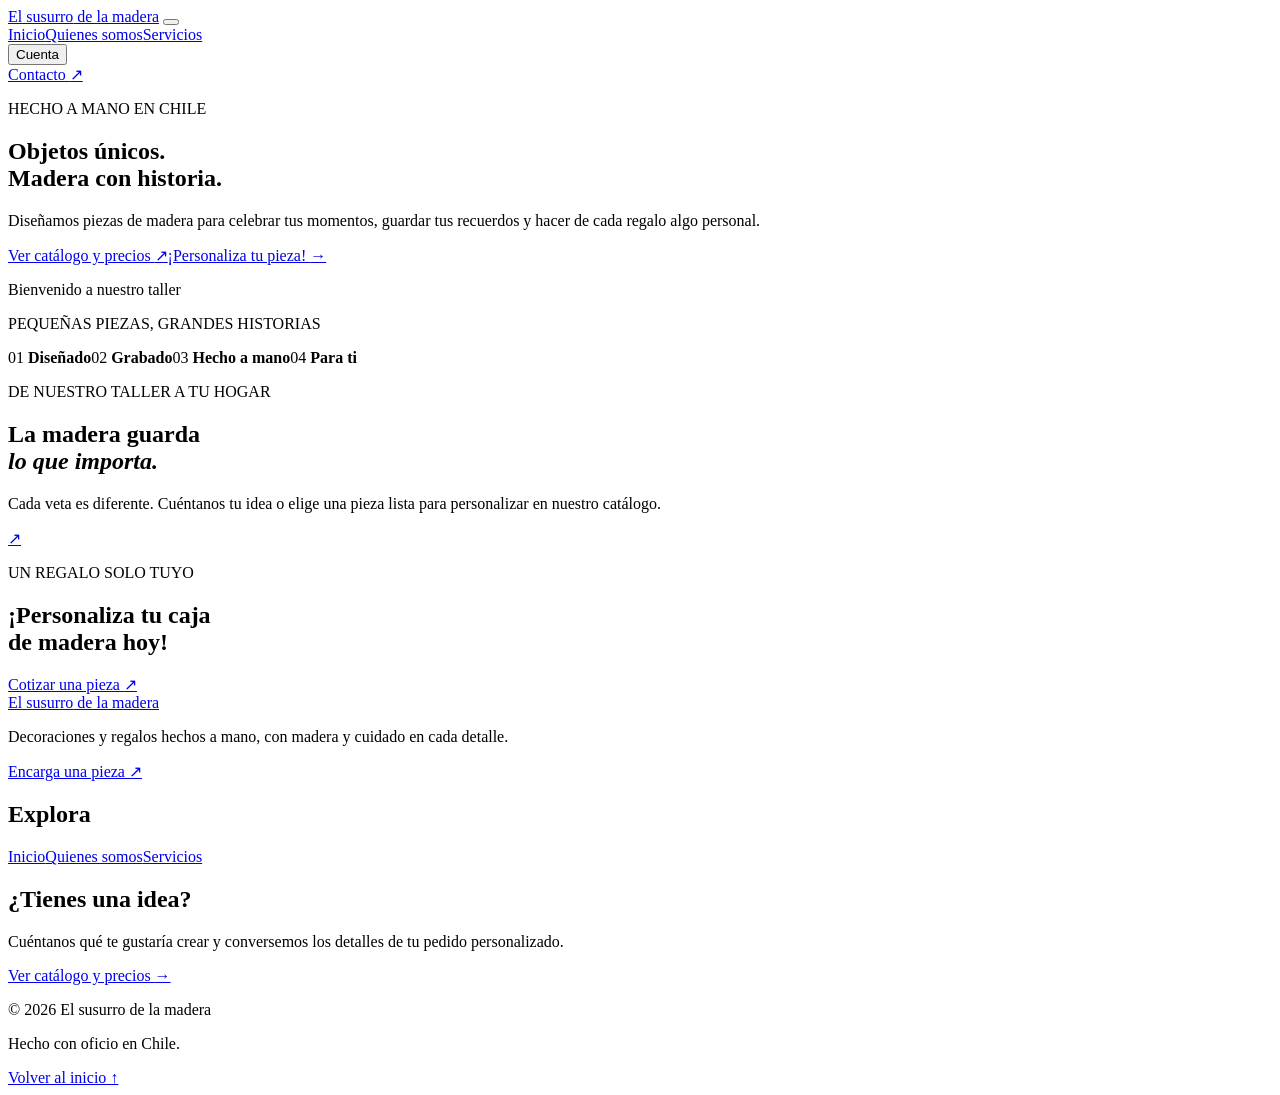
==== index.html @ fd540b77 "Add files via upload" ====
<!DOCTYPE html>
<html lang="es">
<head>
    <meta charset="UTF-8">
    <meta name="viewport" content="width=device-width, initial-scale=1.0">
    <meta name="author" content="Equipo El susurro de la madera">
    <meta name="description" content="Descubre decoraciones y regalos de madera hechos a mano, personalizados en nuestro taller en Chile.">
    <meta name="keywords" content="decoraciones de madera, cajas de madera personalizadas, llaveros grabados, artesanía en madera chile">
    <title>El susurro de la madera | Madera con historia</title>
    <link rel="icon" type="image/png" sizes="256x256" href="./Image/Logo-redondeado.png?v=2">
    <link rel="stylesheet" href="CSS/style.css">
    <script src="JS/scripts.js" defer></script>
</head>
<body data-page="home">
    <header class="site-header">
        <a class="brand" href="index.html" aria-label="El susurro de la madera, inicio"><img class="brand-mark" src="Image/Logo.png" alt="" aria-hidden="true"><span>El susurro<span class="brand-light"> de la madera</span></span></a>
        <button class="menu-toggle" type="button" aria-label="Abrir menú" aria-expanded="false" aria-controls="site-nav"><span></span><span></span></button>
        <nav class="site-nav" id="site-nav" aria-label="Navegación principal">
            <a class="nav-link active" href="index.html" aria-current="page">Inicio</a><a class="nav-link" href="nosotros.html">Quienes somos</a><a class="nav-link" href="servicios.html">Servicios</a><div class="nav-login-wrap"><button class="nav-link nav-login-toggle" id="account-menu-toggle" type="button" aria-expanded="false" aria-controls="account-menu">Cuenta</button><div class="account-menu" id="account-menu" hidden><p class="account-menu-status" id="account-menu-status" role="status">No has iniciado sesión.</p><div class="account-menu-cart" id="account-menu-cart" hidden><p class="account-menu-user" id="account-menu-user"></p><h2>Carrito</h2><ul id="account-menu-items"></ul><p class="account-menu-empty" id="account-menu-empty">No tienes productos en el carrito.</p><p class="account-menu-total"><span>Total</span><strong id="account-menu-total"></strong></p></div><a class="account-menu-action" id="account-menu-login" href="login.html">Iniciar sesión</a><button class="account-menu-action" id="account-menu-logout" type="button" hidden>Cerrar sesión</button></div></div><a class="nav-contact" href="contacto.html">Contacto <span aria-hidden="true">↗</span></a>
        </nav>
    </header>
    <main>
        <section class="home-hero page-wrap">
            <div class="hero-copy">
                <p class="eyebrow"><span class="eyebrow-dot"></span> HECHO A MANO EN CHILE</p>
                <h1>Objetos únicos.<br><span>Madera con historia.</span></h1>
                <p class="hero-intro">Diseñamos piezas de madera para celebrar tus momentos, guardar tus recuerdos y hacer de cada regalo algo personal.</p>
                <div class="hero-actions"><a class="button button-dark" href="servicios.html">Ver catálogo y precios <span aria-hidden="true">↗</span></a><a class="text-link" href="contacto.html">¡Personaliza tu pieza! <span aria-hidden="true">→</span></a></div>
                <p class="status-line" id="home-status" aria-live="polite">Bienvenido a nuestro taller</p>
            </div>
        </section>
        <div class="order-alert" id="order-alert" role="status" aria-live="polite" hidden></div>
        <section class="proof-strip"><div class="page-wrap proof-inner"><p>PEQUEÑAS PIEZAS, GRANDES HISTORIAS</p><span>01 <b>Diseñado</b></span><span>02 <b>Grabado</b></span><span>03 <b>Hecho a mano</b></span><span>04 <b>Para ti</b></span></div></section>
        <section class="home-next page-wrap"><div><p class="eyebrow">DE NUESTRO TALLER A TU HOGAR</p><h2>La madera guarda<br><em>lo que importa.</em></h2></div><p>Cada veta es diferente. Cuéntanos tu idea o elige una pieza lista para personalizar en nuestro catálogo.</p><a class="circle-link" href="servicios.html" aria-label="Explorar el catálogo">↗</a></section>
        <section class="callout-band"><div class="page-wrap callout-inner"><div><p class="eyebrow">UN REGALO SOLO TUYO</p><h2>¡Personaliza tu caja<br>de madera hoy!</h2></div><a class="button button-light" href="contacto.html">Cotizar una pieza <span aria-hidden="true">↗</span></a></div></section>
    </main>
    <footer class="site-footer">
        <div class="footer-main page-wrap">
            <div class="footer-brand-block"><a class="brand brand-footer" href="index.html" aria-label="El susurro de la madera, inicio"><img class="brand-mark" src="Image/Logo.png" alt="" aria-hidden="true"><span>El susurro<span class="brand-light"> de la madera</span></span></a><p>Decoraciones y regalos hechos a mano, con madera y cuidado en cada detalle.</p><a class="footer-cta" href="contacto.html">Encarga una pieza <span aria-hidden="true">↗</span></a></div>
            <nav class="footer-links" aria-label="Enlaces del pie de página"><h2>Explora</h2><a href="index.html">Inicio</a><a href="nosotros.html">Quienes somos</a><a href="servicios.html">Servicios</a></nav>
            <div class="footer-invite"><h2>¿Tienes una idea?</h2><p>Cuéntanos qué te gustaría crear y conversemos los detalles de tu pedido personalizado.</p><a href="servicios.html">Ver catálogo y precios <span aria-hidden="true">→</span></a></div>
        </div>
        <div class="footer-bottom"><div class="page-wrap"><p>© 2026 El susurro de la madera</p><p>Hecho con oficio en Chile.</p><a href="index.html">Volver al inicio ↑</a></div></div>
    </footer>
</body>
</html>
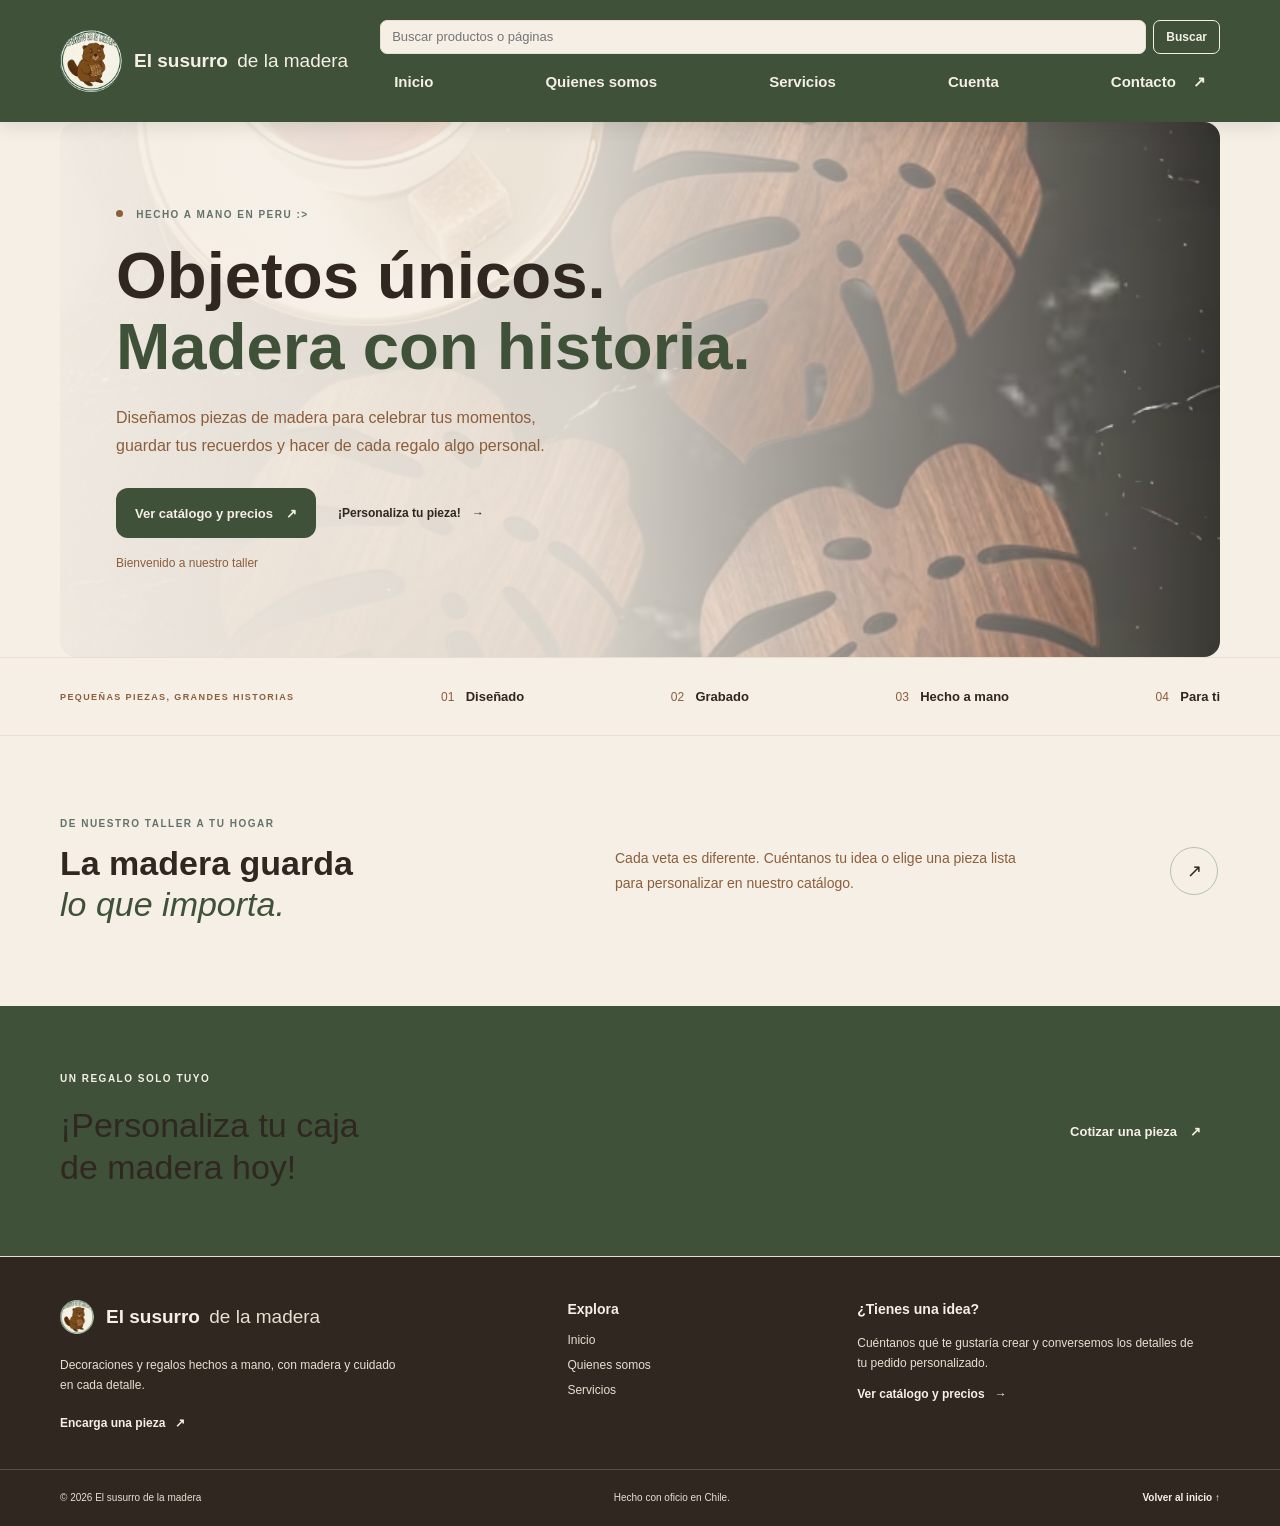
==== commit e1d1fd16: "Primer commit: qlq mundo" ====
--- a/index.html
+++ b/index.html
@@ -1,46 +1,46 @@
-<!DOCTYPE html>
-<html lang="es">
-<head>
-    <meta charset="UTF-8">
-    <meta name="viewport" content="width=device-width, initial-scale=1.0">
-    <meta name="author" content="Equipo El susurro de la madera">
-    <meta name="description" content="Descubre decoraciones y regalos de madera hechos a mano, personalizados en nuestro taller en Chile.">
-    <meta name="keywords" content="decoraciones de madera, cajas de madera personalizadas, llaveros grabados, artesanía en madera chile">
-    <title>El susurro de la madera | Madera con historia</title>
-    <link rel="icon" type="image/png" sizes="256x256" href="./Image/Logo-redondeado.png?v=2">
-    <link rel="stylesheet" href="CSS/style.css">
-    <script src="JS/scripts.js" defer></script>
-</head>
-<body data-page="home">
-    <header class="site-header">
-        <a class="brand" href="index.html" aria-label="El susurro de la madera, inicio"><img class="brand-mark" src="Image/Logo.png" alt="" aria-hidden="true"><span>El susurro<span class="brand-light"> de la madera</span></span></a>
-        <button class="menu-toggle" type="button" aria-label="Abrir menú" aria-expanded="false" aria-controls="site-nav"><span></span><span></span></button>
-        <nav class="site-nav" id="site-nav" aria-label="Navegación principal">
-            <a class="nav-link active" href="index.html" aria-current="page">Inicio</a><a class="nav-link" href="nosotros.html">Quienes somos</a><a class="nav-link" href="servicios.html">Servicios</a><div class="nav-login-wrap"><button class="nav-link nav-login-toggle" id="account-menu-toggle" type="button" aria-expanded="false" aria-controls="account-menu">Cuenta</button><div class="account-menu" id="account-menu" hidden><p class="account-menu-status" id="account-menu-status" role="status">No has iniciado sesión.</p><div class="account-menu-cart" id="account-menu-cart" hidden><p class="account-menu-user" id="account-menu-user"></p><h2>Carrito</h2><ul id="account-menu-items"></ul><p class="account-menu-empty" id="account-menu-empty">No tienes productos en el carrito.</p><p class="account-menu-total"><span>Total</span><strong id="account-menu-total"></strong></p></div><a class="account-menu-action" id="account-menu-login" href="login.html">Iniciar sesión</a><button class="account-menu-action" id="account-menu-logout" type="button" hidden>Cerrar sesión</button></div></div><a class="nav-contact" href="contacto.html">Contacto <span aria-hidden="true">↗</span></a>
-        </nav>
-    </header>
-    <main>
-        <section class="home-hero page-wrap">
-            <div class="hero-copy">
-                <p class="eyebrow"><span class="eyebrow-dot"></span> HECHO A MANO EN CHILE</p>
-                <h1>Objetos únicos.<br><span>Madera con historia.</span></h1>
-                <p class="hero-intro">Diseñamos piezas de madera para celebrar tus momentos, guardar tus recuerdos y hacer de cada regalo algo personal.</p>
-                <div class="hero-actions"><a class="button button-dark" href="servicios.html">Ver catálogo y precios <span aria-hidden="true">↗</span></a><a class="text-link" href="contacto.html">¡Personaliza tu pieza! <span aria-hidden="true">→</span></a></div>
-                <p class="status-line" id="home-status" aria-live="polite">Bienvenido a nuestro taller</p>
-            </div>
-        </section>
-        <div class="order-alert" id="order-alert" role="status" aria-live="polite" hidden></div>
-        <section class="proof-strip"><div class="page-wrap proof-inner"><p>PEQUEÑAS PIEZAS, GRANDES HISTORIAS</p><span>01 <b>Diseñado</b></span><span>02 <b>Grabado</b></span><span>03 <b>Hecho a mano</b></span><span>04 <b>Para ti</b></span></div></section>
-        <section class="home-next page-wrap"><div><p class="eyebrow">DE NUESTRO TALLER A TU HOGAR</p><h2>La madera guarda<br><em>lo que importa.</em></h2></div><p>Cada veta es diferente. Cuéntanos tu idea o elige una pieza lista para personalizar en nuestro catálogo.</p><a class="circle-link" href="servicios.html" aria-label="Explorar el catálogo">↗</a></section>
-        <section class="callout-band"><div class="page-wrap callout-inner"><div><p class="eyebrow">UN REGALO SOLO TUYO</p><h2>¡Personaliza tu caja<br>de madera hoy!</h2></div><a class="button button-light" href="contacto.html">Cotizar una pieza <span aria-hidden="true">↗</span></a></div></section>
-    </main>
-    <footer class="site-footer">
-        <div class="footer-main page-wrap">
-            <div class="footer-brand-block"><a class="brand brand-footer" href="index.html" aria-label="El susurro de la madera, inicio"><img class="brand-mark" src="Image/Logo.png" alt="" aria-hidden="true"><span>El susurro<span class="brand-light"> de la madera</span></span></a><p>Decoraciones y regalos hechos a mano, con madera y cuidado en cada detalle.</p><a class="footer-cta" href="contacto.html">Encarga una pieza <span aria-hidden="true">↗</span></a></div>
-            <nav class="footer-links" aria-label="Enlaces del pie de página"><h2>Explora</h2><a href="index.html">Inicio</a><a href="nosotros.html">Quienes somos</a><a href="servicios.html">Servicios</a></nav>
-            <div class="footer-invite"><h2>¿Tienes una idea?</h2><p>Cuéntanos qué te gustaría crear y conversemos los detalles de tu pedido personalizado.</p><a href="servicios.html">Ver catálogo y precios <span aria-hidden="true">→</span></a></div>
-        </div>
-        <div class="footer-bottom"><div class="page-wrap"><p>© 2026 El susurro de la madera</p><p>Hecho con oficio en Chile.</p><a href="index.html">Volver al inicio ↑</a></div></div>
-    </footer>
-</body>
+<!DOCTYPE html>
+<html lang="es">
+<head>
+    <meta charset="UTF-8">
+    <meta name="viewport" content="width=device-width, initial-scale=1.0">
+    <meta name="author" content="Equipo El susurro de la madera">
+    <meta name="description" content="Descubre decoraciones y regalos de madera hechos a mano, personalizados en nuestro taller en Chile.">
+    <meta name="keywords" content="decoraciones de madera, cajas de madera personalizadas, llaveros grabados, artesanía en madera chile">
+    <title>El susurro de la madera | Madera con historia</title>
+    <link rel="icon" type="image/png" sizes="256x256" href="./Image/Logo-redondeado.png?v=2">
+    <link rel="stylesheet" href="CSS/style.css">
+    <script src="JS/scripts.js" defer></script>
+</head>
+<body data-page="home">
+    <header class="site-header">
+        <a class="brand" href="index.html" aria-label="El susurro de la madera, inicio"><img class="brand-mark" src="Image/Logo.png" alt="" aria-hidden="true"><span>El susurro<span class="brand-light"> de la madera</span></span></a>
+        <button class="menu-toggle" type="button" aria-label="Abrir menú" aria-expanded="false" aria-controls="site-nav"><span></span><span></span></button>
+        <nav class="site-nav" id="site-nav" aria-label="Navegación principal">
+            <a class="nav-link active" href="index.html" aria-current="page">Inicio</a><a class="nav-link" href="nosotros.html">Quienes somos</a><a class="nav-link" href="servicios.html">Servicios</a><div class="nav-login-wrap"><button class="nav-link nav-login-toggle" id="account-menu-toggle" type="button" aria-expanded="false" aria-controls="account-menu">Cuenta</button><div class="account-menu" id="account-menu" hidden><p class="account-menu-status" id="account-menu-status" role="status">No has iniciado sesión.</p><div class="account-menu-cart" id="account-menu-cart" hidden><p class="account-menu-user" id="account-menu-user"></p><h2>Carrito</h2><ul id="account-menu-items"></ul><p class="account-menu-empty" id="account-menu-empty">No tienes productos en el carrito.</p><p class="account-menu-total"><span>Total</span><strong id="account-menu-total"></strong></p></div><a class="account-menu-action" id="account-menu-login" href="login.html">Iniciar sesión</a><button class="account-menu-action" id="account-menu-logout" type="button" hidden>Cerrar sesión</button></div></div><a class="nav-contact" href="contacto.html">Contacto <span aria-hidden="true">↗</span></a>
+        </nav>
+    </header>
+    <main>
+        <section class="home-hero page-wrap">
+            <div class="hero-copy">
+                <p class="eyebrow"><span class="eyebrow-dot"></span> HECHO A MANO EN PERU :></p>
+                <h1>Objetos únicos.<br><span>Madera con historia.</span></h1>
+                <p class="hero-intro">Diseñamos piezas de madera para celebrar tus momentos, guardar tus recuerdos y hacer de cada regalo algo personal.</p>
+                <div class="hero-actions"><a class="button button-dark" href="servicios.html">Ver catálogo y precios <span aria-hidden="true">↗</span></a><a class="text-link" href="contacto.html">¡Personaliza tu pieza! <span aria-hidden="true">→</span></a></div>
+                <p class="status-line" id="home-status" aria-live="polite">Bienvenido a nuestro taller</p>
+            </div>
+        </section>
+        <div class="order-alert" id="order-alert" role="status" aria-live="polite" hidden></div>
+        <section class="proof-strip"><div class="page-wrap proof-inner"><p>PEQUEÑAS PIEZAS, GRANDES HISTORIAS</p><span>01 <b>Diseñado</b></span><span>02 <b>Grabado</b></span><span>03 <b>Hecho a mano</b></span><span>04 <b>Para ti</b></span></div></section>
+        <section class="home-next page-wrap"><div><p class="eyebrow">DE NUESTRO TALLER A TU HOGAR</p><h2>La madera guarda<br><em>lo que importa.</em></h2></div><p>Cada veta es diferente. Cuéntanos tu idea o elige una pieza lista para personalizar en nuestro catálogo.</p><a class="circle-link" href="servicios.html" aria-label="Explorar el catálogo">↗</a></section>
+        <section class="callout-band"><div class="page-wrap callout-inner"><div><p class="eyebrow">UN REGALO SOLO TUYO</p><h2>¡Personaliza tu caja<br>de madera hoy!</h2></div><a class="button button-light" href="contacto.html">Cotizar una pieza <span aria-hidden="true">↗</span></a></div></section>
+    </main>
+    <footer class="site-footer">
+        <div class="footer-main page-wrap">
+            <div class="footer-brand-block"><a class="brand brand-footer" href="index.html" aria-label="El susurro de la madera, inicio"><img class="brand-mark" src="Image/Logo.png" alt="" aria-hidden="true"><span>El susurro<span class="brand-light"> de la madera</span></span></a><p>Decoraciones y regalos hechos a mano, con madera y cuidado en cada detalle.</p><a class="footer-cta" href="contacto.html">Encarga una pieza <span aria-hidden="true">↗</span></a></div>
+            <nav class="footer-links" aria-label="Enlaces del pie de página"><h2>Explora</h2><a href="index.html">Inicio</a><a href="nosotros.html">Quienes somos</a><a href="servicios.html">Servicios</a></nav>
+            <div class="footer-invite"><h2>¿Tienes una idea?</h2><p>Cuéntanos qué te gustaría crear y conversemos los detalles de tu pedido personalizado.</p><a href="servicios.html">Ver catálogo y precios <span aria-hidden="true">→</span></a></div>
+        </div>
+        <div class="footer-bottom"><div class="page-wrap"><p>© 2026 El susurro de la madera</p><p>Hecho con oficio en Chile.</p><a href="index.html">Volver al inicio ↑</a></div></div>
+    </footer>
+</body>
 </html>
--- a/CSS/style.css
+++ b/CSS/style.css
@@ -0,0 +1,684 @@
+:root {
+    color-scheme: light;
+    --ink: #302820;
+    --muted: #8b5e3c;
+    --paper: #f5efe6;
+    --white: #fff;
+    --green: #e8dfd1;
+    --green-dark: #3f5138;
+    --coral: #8b5e3c;
+    --line: #e8dfd1;
+    --font-body: "Segoe UI", sans-serif;
+    --font-display: "Segoe UI", sans-serif;
+}
+
+* { box-sizing: border-box; }
+html { scroll-behavior: smooth; }
+body { margin: 0; background: var(--paper); color: var(--ink); font-family: var(--font-body); -webkit-font-smoothing: antialiased; }
+a { color: inherit; text-decoration: none; }
+button, input, select, textarea { font: inherit; }
+.page-wrap { width: min(1160px, calc(100% - 120px)); margin-inline: auto; }
+.site-header { min-height: 122px; padding: 12px max(48px, calc((100vw - 1160px) / 2)); display: grid; grid-template-columns: auto minmax(0, 1fr); align-items: center; gap: 32px; background: var(--white); border-bottom: 1px solid var(--line); box-shadow: 0 4px 18px rgba(53, 39, 31, .08); position: sticky; top: 0; z-index: 5; }
+.brand { display: inline-flex; align-items: center; gap: 12px; font-family: var(--font-display); font-size: 19px; font-weight: 800; letter-spacing: 0; }
+.brand-mark { width: 62px; height: 62px; display: block; flex: 0 0 auto; border-radius: 50%; object-fit: cover; }
+.brand-light { margin-left: 4px; font-weight: 500; }
+.site-nav { width: 100%; display: flex; flex-direction: column; align-items: flex-end; gap: 8px; }
+.site-nav-links { width: 100%; display: flex; align-items: center; justify-content: space-between; gap: 20px; }
+.site-nav-search { position: relative; width: 100%; display: flex; align-items: center; gap: 7px; }
+.site-nav-search-input { min-width: 0; width: 100%; height: 34px; padding: 6px 11px; border: 1px solid var(--line); border-radius: 7px; background: var(--paper); color: var(--ink); font-size: 13px; }
+.site-nav-search-input:focus-visible { outline: 2px solid var(--green-dark); outline-offset: 2px; }
+.site-nav-search-button { min-height: 34px; padding: 0 12px; border: 0; border-radius: 7px; background: var(--ink); color: var(--white); cursor: pointer; font-size: 12px; font-weight: 700; }
+.site-nav-search-button:hover { background: var(--green-dark); }
+.site-nav-notifications-toggle { position: relative; display: grid; place-items: center; flex: 0 0 36px; width: 36px; height: 34px; padding: 0; border: 1px solid var(--line); border-radius: 7px; background: var(--paper); color: var(--ink); cursor: pointer; }
+.site-nav-notifications-toggle:hover { border-color: var(--green-dark); color: var(--green-dark); }
+.site-nav-notifications-toggle:focus-visible { outline: 2px solid var(--green-dark); outline-offset: 2px; }
+.site-nav-notifications { position: absolute; z-index: 21; top: calc(100% + 6px); right: 0; width: min(360px, calc(100vw - 32px)); padding: 15px; border: 1px solid var(--line); border-radius: 10px; background: var(--white); box-shadow: 0 12px 28px rgba(53, 39, 31, .16); }
+.site-nav-notifications h2 { margin: 0 0 10px; font-size: 15px; }
+.site-nav-notifications .account-menu-notifications { max-height: 270px; }
+.site-nav-notifications .account-menu-notifications li { background: var(--paper); }
+.site-nav-search-suggestions { position: absolute; z-index: 20; top: calc(100% + 6px); left: 0; right: 0; max-height: 270px; overflow-y: auto; padding: 7px; border: 1px solid var(--line); border-radius: 9px; background: var(--white); box-shadow: 0 12px 28px rgba(53, 39, 31, .16); }
+.site-nav-search-heading { padding: 5px 8px 7px; margin: 0; color: var(--muted); font-size: 10px; font-weight: 800; letter-spacing: .8px; text-transform: uppercase; }
+.site-nav-search-option { width: 100%; display: block; padding: 9px 8px; border: 0; border-radius: 6px; background: transparent; color: var(--ink); cursor: pointer; font-size: 13px; text-align: left; }
+.site-nav-search-option:hover, .site-nav-search-option:focus-visible { outline: none; background: var(--paper); color: var(--green-dark); }
+.site-nav-search-empty { padding: 7px 8px; margin: 0; color: var(--muted); font-size: 12px; }
+.site-nav-search-feedback { margin: 0; color: var(--muted); font-size: 12px; }
+.nav-link { color: #65726d; font-size: 15px; font-weight: 600; transition: color .2s ease; }
+.nav-link:hover, .nav-link.active { color: var(--ink); }
+.nav-login-toggle { padding: 0; border: 0; background: transparent; cursor: pointer; }
+.nav-login-wrap { position: relative; }
+.account-menu { position: absolute; z-index: 8; top: calc(100% + 12px); right: 0; width: min(340px, calc(100vw - 32px)); padding: 17px; border: 1px solid var(--line); border-radius: 12px; background: var(--white); box-shadow: 0 12px 28px rgba(53, 39, 31, .14); }
+.account-menu-status { margin: 0 0 12px; color: var(--muted); font-size: 12px; line-height: 1.5; }
+.account-menu-cart { padding-top: 12px; margin-bottom: 14px; border-top: 1px solid var(--line); }
+.account-menu-user-header { display: flex; align-items: flex-start; justify-content: space-between; gap: 12px; }
+.account-menu-user { margin: 0 0 3px; font-size: 12px; font-weight: 800; letter-spacing: 1px; }
+.account-menu-email { margin: 0 0 16px; padding-right: 42px; color: var(--muted); font-size: 11px; overflow-wrap: anywhere; }
+.account-menu-notifications-toggle { position: relative; display: grid; place-items: center; flex: 0 0 34px; width: 34px; height: 34px; margin: -6px -6px 0 0; padding: 0; border: 1px solid var(--line); border-radius: 50%; background: var(--paper); color: var(--ink); cursor: pointer; }
+.account-menu-notifications-toggle:hover { border-color: var(--green-dark); color: var(--green-dark); }
+.account-menu-notifications-toggle:focus-visible { outline: 2px solid var(--green-dark); outline-offset: 2px; }
+.account-menu-bell { width: 18px; height: 18px; fill: none; stroke: currentColor; stroke-width: 1.8; stroke-linecap: round; stroke-linejoin: round; }
+.account-menu-notification-count { position: absolute; top: -5px; right: -5px; min-width: 17px; height: 17px; padding: 0 4px; border: 2px solid var(--white); border-radius: 10px; background: var(--coral); color: var(--white); font-size: 9px; font-weight: 800; line-height: 13px; text-align: center; }
+.account-menu-cart h2 { margin: 0 0 8px; font-size: 14px; }
+.account-menu-cart ul { display: grid; gap: 5px; padding-left: 18px; margin: 0 0 10px; color: var(--muted); font-size: 12px; }
+#account-menu-items { padding: 0; list-style: none; }
+.account-menu-cart-item { display: flex; align-items: center; justify-content: space-between; gap: 8px; }
+.account-menu-cart-item > span { min-width: 0; overflow-wrap: anywhere; font-size: 14px; font-weight: 600; }
+.account-menu-cart-item-actions { display: flex; flex: 0 0 auto; gap: 5px; }
+.account-menu-cart-item-actions button { min-height: 30px; padding: 5px 9px; border: 1px solid #a94f3a; border-radius: 6px; background: #b95740; color: var(--white); cursor: pointer; font-size: 11px; font-weight: 700; }
+.account-menu-cart-item-actions button:hover { border-color: #853b2b; background: #963f2d; }
+.account-menu-cart-item-actions button:focus-visible { outline: 2px solid var(--ink); outline-offset: 2px; }
+.account-menu-empty { margin: 0 0 10px; color: var(--muted); font-size: 12px; }
+.account-menu-inbox { padding: 11px; margin: 0 0 13px; border: 1px solid var(--line); border-radius: 9px; background: var(--paper); }
+.account-menu-inbox h2 { margin: 0 0 8px; font-size: 14px; }
+.account-menu-notifications { max-height: 180px; overflow-y: auto; padding: 0; margin: 0; list-style: none; }
+.account-menu-notifications li { padding: 9px 10px; border: 1px solid var(--line); border-radius: 8px; background: var(--paper); }
+.account-menu-notifications li + li { margin-top: 7px; }
+.account-menu-notifications strong { display: block; margin-bottom: 4px; font-size: 11px; }
+.account-menu-notifications p, .account-menu-empty-inbox { margin: 0; color: var(--muted); font-size: 11px; line-height: 1.45; overflow-wrap: anywhere; }
+.account-menu-total { display: flex; justify-content: space-between; padding-top: 9px; margin: 0; border-top: 1px solid var(--line); font-size: 12px; }
+.account-menu-total strong { color: var(--ink); }
+.account-menu-action { display: inline-block; padding: 9px 12px; border: 0; border-radius: 8px; background: var(--green-dark); color: var(--white); cursor: pointer; font-size: 11px; font-weight: 700; }
+.account-menu-action:hover { background: var(--ink); color: var(--white); }
+.nav-contact { padding: 13px 20px; background: var(--ink); color: white; font-size: 15px; font-weight: 600; transition: background .2s ease; }
+.nav-contact:hover, .button-dark:hover { background: #355847; }
+.nav-contact span, .button span { margin-left: 13px; }
+.menu-toggle { display: none; }
+.home-hero { min-height: 520px; display: grid; grid-template-columns: 1fr; align-items: center; padding: 72px 56px; border-radius: 16px; background: linear-gradient(90deg, rgba(245, 239, 230, .97) 0%, rgba(245, 239, 230, .88) 45%, rgba(245, 239, 230, .2) 100%), url("../Image/Porta vasos de oja.avif") center / cover no-repeat; }
+.hero-copy { padding-block: 15px; }
+.eyebrow { margin: 0 0 21px; color: #63736b; font-size: 10px; font-weight: 700; letter-spacing: 1.5px; }
+.eyebrow-dot { display: inline-block; width: 7px; height: 7px; margin-right: 9px; border-radius: 50%; background: var(--coral); vertical-align: 1px; }
+h1, h2, p { margin-top: 0; }
+h1, h2 { font-family: var(--font-display); }
+.hero-copy h1, .page-heading h1, .about-hero h1, .contact-copy h1 { margin: 0; font-size: clamp(48px, 5.1vw, 68px); line-height: 1.08; font-weight: 600; letter-spacing: 0; }
+.hero-copy h1 span, .page-heading h1 span, .about-hero h1 span, .contact-copy h1 span { color: var(--green-dark); }
+.hero-intro { max-width: 440px; margin: 22px 0 28px; color: var(--muted); font-size: 16px; line-height: 1.75; }
+.hero-actions { display: flex; flex-wrap: wrap; align-items: center; gap: 22px; }
+.button { min-height: 50px; display: inline-flex; align-items: center; justify-content: center; padding: 0 19px; border: 0; font-size: 13px; font-weight: 600; cursor: pointer; transition: background .2s ease, transform .2s ease; }
+.button:hover { transform: translateY(-2px); }
+.button-dark { background: var(--ink); color: white; }
+.text-link { color: var(--ink); font-size: 12px; font-weight: 700; }
+.text-link span { margin-left: 8px; }
+.text-link:hover { color: var(--green-dark); }
+.trust-line { display: flex; align-items: center; gap: 14px; margin-top: 45px; }
+.trust-avatars { display: flex; padding-left: 4px; }
+.trust-avatars span { width: 31px; height: 31px; display: grid; place-items: center; margin-left: -4px; border: 2px solid var(--paper); border-radius: 50%; background: #d5a78f; color: white; font-size: 8px; font-weight: 700; }
+.trust-avatars span:nth-child(2) { background: #759180; }
+.trust-avatars span:nth-child(3) { background: #d2be81; }
+.trust-line p { margin: 0; color: var(--muted); font-size: 11px; line-height: 1.6; }
+.trust-line strong { color: var(--ink); }
+.proof-strip { border-block: 1px solid var(--line); }
+.proof-inner { min-height: 77px; display: flex; align-items: center; justify-content: space-between; gap: 18px; }
+.proof-inner > p { margin: 0; color: var(--muted); font-size: 9px; font-weight: 700; letter-spacing: 1.4px; }
+.proof-inner > span { color: #9aa49c; font-size: 12px; }
+.proof-inner b { margin-left: 8px; color: var(--ink); font-size: 13px; }
+.home-next { min-height: 270px; display: grid; grid-template-columns: 1fr 1fr 50px; align-items: center; gap: 45px; }
+.home-next .eyebrow { margin-bottom: 14px; }
+.home-next h2 { margin: 0; font-size: 34px; line-height: 1.2; font-weight: 600; }
+.home-next h2 em { color: var(--green-dark); font-weight: 500; }
+.home-next > p { max-width: 415px; margin: 0; color: var(--muted); font-size: 14px; line-height: 1.8; }
+.circle-link { width: 48px; height: 48px; display: grid; place-items: center; border: 1px solid #b6c1b6; border-radius: 50%; font-size: 18px; transition: background .2s ease; }
+.circle-link:hover { background: var(--green); }
+.site-footer { min-height: 83px; padding: 18px max(48px, calc((100vw - 1160px) / 2)); display: flex; align-items: center; justify-content: space-between; gap: 20px; border-top: 1px solid var(--line); }
+.brand-footer .brand-mark { width: 28px; height: 28px; }
+.site-footer > p { margin: 0; color: var(--muted); font-size: 11px; }
+.site-footer > p span { margin-left: 16px; color: #99a39c; }
+.site-footer > a:last-child { font-size: 11px; font-weight: 700; }
+.site-footer > a:last-child span { margin-left: 7px; }
+.page-heading { padding-block: 82px 57px; }
+.page-heading h1 { font-size: clamp(46px, 5vw, 62px); }
+.heading-intro { max-width: 510px; margin: 20px 0 0; color: var(--muted); font-size: 15px; line-height: 1.75; }
+.service-list { margin-bottom: 88px; border-top: 1px solid var(--line); }
+.service-row { min-height: 137px; display: grid; grid-template-columns: 80px 1fr 180px; align-items: center; gap: 22px; border-bottom: 1px solid var(--line); }
+.service-number { align-self: start; padding-top: 31px; color: #a1aaa2; font-size: 12px; }
+.service-row h2 { margin: 0 0 8px; font-size: 21px; font-weight: 600; }
+.service-row p { max-width: 560px; margin: 0; color: var(--muted); font-size: 13px; line-height: 1.65; }
+.service-tag { justify-self: end; padding: 8px 10px; border: 1px solid var(--line); color: #758078; font-size: 9px; font-weight: 700; letter-spacing: .7px; }
+.callout-band { background: var(--green-dark); color: white; }
+.callout-inner { min-height: 250px; display: flex; align-items: center; justify-content: space-between; gap: 30px; }
+.callout-inner .eyebrow { color: #c9d8c8; }
+.callout-inner h2 { margin: 0; font-size: 34px; line-height: 1.23; font-weight: 500; }
+.button-light { background: var(--green); color: var(--ink); }
+.button-light:hover { background: #c8e795; }
+.insight-grid { display: grid; grid-template-columns: 1.15fr .85fr; gap: 23px; margin-bottom: 54px; }
+.insight-feature { grid-row: span 2; background: #e7ebe1; }
+.insight-art { height: 260px; position: relative; overflow: hidden; background: #d9e2d2; }
+.insight-art::before { position: absolute; width: 250px; height: 250px; top: -100px; right: -30px; border: 1px solid rgba(53, 88, 71, .22); border-radius: 50%; content: ""; }
+.bar-chart { position: absolute; left: 12%; right: 12%; bottom: 46px; height: 145px; display: flex; align-items: end; gap: 13px; border-bottom: 1px solid rgba(53, 88, 71, .25); }
+.bar-chart i { flex: 1; height: var(--bar); background: #64836a; }
+.bar-chart i:nth-child(2n) { background: #a6bd83; }
+.insight-art > span { position: absolute; left: 12%; bottom: 22px; color: #617568; font-size: 9px; font-weight: 700; letter-spacing: 1.2px; }
+.insight-copy { padding: 26px 30px 29px; }
+.insight-copy .eyebrow { margin-bottom: 12px; font-size: 9px; }
+.insight-copy h2, .insight-card h2 { max-width: 430px; margin: 0 0 12px; font-size: 22px; line-height: 1.35; font-weight: 600; }
+.insight-copy > p:not(.eyebrow), .insight-card > p { margin: 0 0 19px; color: var(--muted); font-size: 12px; line-height: 1.7; }
+.insight-card { min-height: 185px; position: relative; padding: 23px 24px 21px; border: 1px solid var(--line); }
+.insight-index { color: #79857d; font-size: 9px; font-weight: 700; letter-spacing: 1px; }
+.insight-symbol { position: absolute; top: 14px; right: 20px; color: var(--green-dark); font-size: 23px; }
+.insight-symbol.coral { color: var(--coral); }
+.insight-card h2 { margin-top: 17px; margin-bottom: 8px; font-size: 17px; }
+.insight-card > p { margin-bottom: 13px; font-size: 11px; }
+.insight-card .text-link { font-size: 11px; }
+.resource-note { min-height: 87px; display: flex; align-items: center; gap: 15px; border-top: 1px solid var(--line); }
+.resource-badge { width: 30px; height: 30px; display: grid; place-items: center; background: var(--green); font-size: 10px; font-weight: 800; }
+.resource-note p { flex: 1; margin: 0; color: var(--muted); font-size: 11px; }
+.resource-note > a { font-size: 11px; font-weight: 700; }
+.resource-note > a span { margin-left: 8px; }
+.about-hero { min-height: 420px; display: grid; grid-template-columns: 1fr .8fr; align-items: center; gap: 90px; }
+.about-hero h1 { font-size: clamp(50px, 5.3vw, 68px); }
+.about-intro { padding-top: 36px; }
+.about-intro p { margin: 0 0 28px; color: #50625b; font-family: var(--font-display); font-size: 19px; line-height: 1.7; }
+.about-intro > span { color: #78867d; font-size: 9px; font-weight: 700; letter-spacing: 1.3px; }
+.values-band { background: #e9ede4; }
+.values-grid { min-height: 240px; display: grid; grid-template-columns: repeat(3, 1fr); gap: 52px; align-items: center; }
+.value-mark { color: #819382; font-size: 10px; }
+.values-grid h2 { margin: 15px 0 7px; font-size: 20px; font-weight: 600; }
+.values-grid p { max-width: 280px; margin: 0; color: var(--muted); font-size: 12px; line-height: 1.7; }
+.about-quote { min-height: 270px; position: relative; display: flex; flex-direction: column; align-items: center; justify-content: center; text-align: center; }
+.quote-mark { height: 33px; color: var(--coral); font-family: Georgia, serif; font-size: 50px; line-height: 1; }
+.about-quote blockquote { max-width: 730px; margin: 9px auto 12px; font-family: var(--font-display); font-size: 28px; line-height: 1.4; font-weight: 500; }
+.about-quote p { margin: 0; color: var(--muted); font-size: 12px; }
+.contact-layout { display: grid; grid-template-columns: 1fr; padding-block: 76px 36px; align-items: start; }
+.contact-copy { padding-top: 29px; }
+.contact-copy h1 { font-size: clamp(47px, 5vw, 63px); }
+.contact-copy > p:not(.eyebrow) { max-width: 425px; margin: 20px 0 0; color: var(--muted); font-size: 14px; line-height: 1.8; }
+.contact-aside { display: flex; align-items: center; gap: 13px; margin-top: 45px; }
+.contact-team-info { padding-bottom: 30px; }
+.contact-team-card { padding: 27px 30px; border: 1px solid var(--line); border-radius: 12px; background: var(--white); }
+.contact-team-card .eyebrow { margin-bottom: 8px; }
+.contact-team-card h2 { margin: 0 0 20px; font-size: 21px; }
+.contact-team-details { display: grid; grid-template-columns: repeat(2, minmax(0, 1fr)); gap: 18px 30px; margin: 0; }
+.contact-team-details > div { min-width: 0; }
+.contact-team-details dt { margin-bottom: 5px; color: var(--green-dark); font-size: 11px; font-weight: 700; }
+.contact-team-details dd { margin: 0; color: var(--muted); font-size: 13px; line-height: 1.6; overflow-wrap: anywhere; }
+.contact-team-details a { color: inherit; }
+.contact-team-details a:hover { color: var(--green-dark); text-decoration: underline; text-underline-offset: 3px; }
+.aside-mark { width: 37px; height: 37px; display: grid; place-items: center; background: var(--green); font-family: var(--font-display); font-weight: 800; }
+.contact-aside p { margin: 0; color: var(--muted); font-size: 11px; line-height: 1.7; }
+.contact-aside strong { color: var(--ink); }
+.contact-form { padding: 30px; background: #fff; border: 1px solid #e8eae3; }
+.form-heading { display: flex; align-items: center; justify-content: space-between; gap: 14px; padding-bottom: 20px; margin-bottom: 21px; border-bottom: 1px solid var(--line); }
+.form-heading span { color: #7e8c82; font-size: 9px; font-weight: 700; letter-spacing: 1px; }
+.form-heading p { margin: 0; font-family: var(--font-display); font-size: 15px; font-weight: 700; }
+.contact-form label { display: block; margin: 17px 0 7px; font-size: 11px; font-weight: 700; }
+.contact-form label span { color: #8b9790; font-weight: 400; }
+.contact-form input, .contact-form select, .contact-form textarea { width: 100%; min-height: 43px; padding: 11px 12px; border: 1px solid #dfe4da; border-radius: 0; outline: none; background: #fcfcfa; color: var(--ink); font-size: 12px; }
+.contact-form textarea { resize: vertical; }
+.contact-form input:focus, .contact-form select:focus, .contact-form textarea:focus { border-color: var(--green-dark); box-shadow: 0 0 0 2px rgba(53, 88, 71, .12); }
+.contact-form input::placeholder, .contact-form textarea::placeholder { color: #a0aaa3; }
+.form-submit { width: 100%; margin-top: 20px; }
+.form-feedback { min-height: 0; margin: 0; color: var(--green-dark); font-size: 12px; line-height: 1.5; }
+.form-feedback:not(:empty) { margin-top: 12px; }
+.privacy-note { display: block; margin-top: 11px; color: #8a958e; font-size: 9px; line-height: 1.5; }
+
+body { background: var(--paper); }
+.nav-contact, .button-dark { background: var(--green-dark); }
+.nav-contact:hover, .button-dark:hover { background: #81563a; }
+.hero-copy h1 span, .page-heading h1 span, .about-hero h1 span, .contact-copy h1 span { color: var(--green-dark); }
+.eyebrow-dot { background: var(--coral); }
+.callout-band { background: var(--green-dark); }
+.button-light { background: #e2c89f; }
+.button-light:hover { background: #edd9b9; }
+.values-band { background: #eee4d4; }
+.insight-feature { background: #eee4d4; }
+.insight-art { background: #e2d3bd; }
+.insight-art::before { border-color: rgba(104, 68, 49, .22); }
+.bar-chart i { background: #916a4c; }
+.bar-chart i:nth-child(2n) { background: #c6a77d; }
+.contact-form { background: var(--white); border-color: #e8ded0; }
+.contact-form input, .contact-form select, .contact-form textarea { background: #fffdf9; border-color: #e2d7c8; }
+.contact-form input:focus, .contact-form select:focus, .contact-form textarea:focus { border-color: var(--green-dark); box-shadow: 0 0 0 2px rgba(104, 68, 49, .12); }
+.button-outline { border: 1px solid var(--green-dark); background: transparent; color: var(--green-dark); }
+.button-outline:hover { background: #eee4d4; }
+
+.status-line { margin: 18px 0 0; color: var(--muted); font-size: 12px; }
+.status-admin { color: #27764c; font-weight: 700; }
+.order-alert { position: fixed; z-index: 10; right: 22px; bottom: 22px; width: min(410px, calc(100% - 40px)); padding: 16px 19px; background: #fffdf9; border-left: 4px solid var(--coral); box-shadow: 0 10px 30px rgba(53, 39, 31, .18); color: var(--ink); font-size: 13px; line-height: 1.6; }
+.order-alert[hidden], [hidden] { display: none !important; }
+.catalog-section { padding-bottom: 76px; }
+.catalog-toolbar { display: flex; justify-content: space-between; gap: 16px; padding-block: 17px; border-top: 1px solid var(--line); color: var(--muted); font-size: 12px; }
+.catalog-toolbar p { margin: 0; }
+.product-grid { display: grid; grid-template-columns: repeat(3, minmax(0, 1fr)); gap: 20px; }
+.product-card { min-width: 0; overflow: hidden; background: var(--white); border: 1px solid var(--line); }
+.product-photo { display: block; width: 100%; aspect-ratio: 4 / 3; object-fit: cover; }
+.product-copy { padding: 20px; }
+.product-tag { color: var(--green-dark); font-size: 9px; font-weight: 700; letter-spacing: 1px; }
+.product-copy h2 { margin: 10px 0 7px; font-size: 20px; }
+.product-copy > p:not(.product-stock) { min-height: 44px; margin: 0; color: var(--muted); font-size: 12px; line-height: 1.65; }
+.product-stock { margin: 13px 0 0; color: #69796b; font-size: 11px; }
+.product-controls { display: flex; align-items: center; justify-content: space-between; gap: 10px; margin-top: 14px; }
+.product-controls strong { font-family: var(--font-display); font-size: 18px; }
+.product-controls .button { min-height: 40px; padding-inline: 14px; font-size: 11px; }
+.product-quantity-picker { display: grid; grid-template-columns: 1fr 80px; align-items: center; gap: 9px; padding-top: 13px; }
+.product-quantity-picker label { color: var(--muted); font-size: 12px; }
+.product-quantity-picker input { width: 100%; min-height: 38px; padding: 6px 8px; border: 1px solid var(--line); border-radius: 6px; background: var(--white); color: var(--ink); }
+.product-quantity-picker input:focus-visible { outline: 2px solid var(--green-dark); outline-offset: 2px; }
+.product-quantity-actions { grid-column: 1 / -1; display: flex; align-items: center; gap: 10px; }
+.product-quantity-actions .button { min-height: 38px; padding-inline: 12px; font-size: 11px; }
+.product-quantity-cancel { padding: 8px; border: 0; background: transparent; color: var(--muted); cursor: pointer; font-size: 11px; }
+.product-quantity-cancel:hover { color: var(--ink); text-decoration: underline; }
+button:disabled { cursor: not-allowed; opacity: .48; transform: none; }
+.cart-summary { position: relative; display: grid; grid-template-columns: 1fr; gap: 18px; margin-top: 33px; padding: 25px 28px; background: #eee4d4; }
+.cart-summary .eyebrow { margin-bottom: 8px; }
+.cart-summary h2 { margin: 0 0 7px; font-size: 22px; }
+.cart-summary p:not(.eyebrow) { margin: 0; color: var(--muted); font-size: 12px; line-height: 1.6; }
+.cart-current-items { display: grid; gap: 8px; color: var(--muted); font-size: 12px; line-height: 1.6; }
+.cart-summary-item { display: flex; align-items: center; justify-content: space-between; gap: 12px; }
+.cart-summary-item > span { min-width: 0; overflow-wrap: anywhere; color: var(--ink); font-size: 15px; font-weight: 600; }
+.cart-total { display: flex; align-items: center; flex-wrap: wrap; justify-content: space-between; gap: 8px 14px; padding-top: 12px; margin-top: 12px; border-top: 1px solid rgba(25, 46, 43, .15); }
+.cart-total > span { align-self: center; color: var(--muted); font-size: 12px; }
+.cart-total strong { align-self: center; font-size: 22px; }
+.cart-summary #save-order { margin-top: 12px; }
+.cart-summary > .form-feedback { grid-column: 1 / -1; }
+.team-section { padding-block: 58px 78px; }
+.section-intro { margin-bottom: 24px; }
+.section-intro .eyebrow { margin-bottom: 10px; }
+.section-intro h2 { margin: 0; font-size: 32px; }
+.team-grid { display: grid; grid-template-columns: repeat(3, minmax(0, 1fr)); gap: 20px; }
+.team-card { overflow: hidden; background: var(--white); border: 1px solid var(--line); }
+.team-photo { display: block; width: 100%; aspect-ratio: 4 / 3; object-fit: cover; object-position: center 25%; }
+.team-card-copy { padding: 17px 18px 20px; }
+.team-card h3 { margin: 0 0 5px; font-family: var(--font-display); font-size: 17px; }
+.team-card p { margin: 0; color: var(--muted); font-size: 12px; line-height: 1.65; }
+.team-card .team-role { margin-bottom: 8px; color: var(--green-dark); font-size: 10px; font-weight: 700; }
+.contact-layout { padding-bottom: 30px; }
+.form-error { min-height: 0; margin: 10px 0 0; color: #b42318; font-size: 12px; line-height: 1.5; }
+.form-error:not(:empty) { padding: 8px 10px; background: #fff0ee; }
+.admin-section { display: grid; gap: 14px; padding-bottom: 70px; }
+.login-form { width: 100%; padding-top: 18px; }
+.account-switch { display: inline-block; margin-top: 14px; color: var(--green-dark); font-size: 11px; font-weight: 700; text-decoration: underline; text-underline-offset: 3px; }
+.account-switch:hover { color: var(--ink); }
+.account-form { padding-top: 18px; }
+.account-session p { margin: 0 0 14px; color: var(--muted); font-size: 12px; }
+.login-form label { display: block; margin: 12px 0 6px; font-size: 11px; font-weight: 700; }
+.login-form input, .finance-fields input { width: 100%; min-height: 42px; padding: 10px 12px; border: 1px solid var(--line); background: var(--white); color: var(--ink); }
+.login-form .button { margin-top: 13px; }
+.admin-panel { margin-top: 0; padding: 24px; background: var(--white); border: 1px solid var(--line); }
+.admin-users { margin-top: 34px; }
+.admin-users h2 { margin: 0 0 12px; font-family: var(--font-display); font-size: 20px; }
+.admin-message-form { display: grid; gap: 9px; max-width: 620px; padding-top: 22px; margin-top: 24px; border-top: 1px solid var(--line); }
+.admin-message-form h3 { margin: 0 0 4px; font-size: 17px; }
+.admin-message-form label { font-size: 12px; font-weight: 700; }
+.admin-message-form select, .admin-message-form textarea { width: 100%; min-height: 42px; padding: 10px 12px; border: 1px solid var(--line); border-radius: 8px; background: var(--white); color: var(--ink); }
+.admin-message-form textarea { resize: vertical; }
+.admin-message-form .button { justify-self: start; margin-top: 5px; }
+.admin-message-form .form-feedback { color: var(--green-dark); }
+.admin-heading { display: flex; align-items: center; justify-content: space-between; gap: 16px; margin-bottom: 18px; }
+.admin-heading .eyebrow { margin-bottom: 7px; }
+.admin-heading h2 { margin: 0; font-size: 23px; }
+.table-scroll { overflow-x: auto; }
+.orders-table { width: 100%; border-collapse: collapse; font-size: 12px; text-align: left; }
+.orders-table th, .orders-table td { padding: 12px 10px; border-bottom: 1px solid var(--line); vertical-align: top; }
+.orders-table th { color: var(--muted); font-size: 10px; letter-spacing: .4px; }
+.orders-table select { max-width: 135px; padding: 7px; border: 1px solid var(--line); background: var(--white); color: var(--ink); }
+.table-action { padding: 6px 8px; border: 0; background: transparent; color: #a13b2a; cursor: pointer; font-size: 11px; }
+.admin-empty { margin: 18px 0 0; color: var(--muted); font-size: 12px; }
+.login-page { min-height: 100vh; display: flex; flex-direction: column; }
+.login-header { width: 100%; }
+.login-back { color: var(--green-dark); font-size: 13px; font-weight: 700; }
+.login-main { flex: 1; display: grid; place-items: center; padding: 56px 24px; }
+.login-card { width: min(100%, 440px); padding: 36px; border: 1px solid var(--line); background: var(--white); }
+.login-card .eyebrow { margin-bottom: 14px; }
+.login-card h1 { margin: 0; font-size: clamp(34px, 5vw, 46px); line-height: 1.12; }
+.login-card h1 span { color: var(--green-dark); }
+.login-intro { margin: 14px 0 18px; color: var(--muted); font-size: 13px; line-height: 1.6; }
+.login-card .login-form { padding-top: 0; }
+.login-card .login-form input { border-color: var(--line); background: var(--white); }
+.login-card .login-form label { margin-top: 15px; }
+.login-card .login-form .button { width: 100%; }
+.login-card > .account-switch { margin-top: 18px; }
+.login-card .account-session { margin-top: 18px; }
+.login-card .account-session .button { width: auto; }
+.login-card .account-session .button + .button { margin-left: 8px; }
+.login-success { display: grid; justify-items: center; padding: 48px 30px; text-align: center; }
+.login-success-icon { width: 64px; height: 64px; display: grid; place-items: center; margin-bottom: 22px; border-radius: 50%; background: var(--green); color: var(--green-dark); font-size: 30px; font-weight: 700; }
+.login-success-eyebrow { margin: 0 0 10px; color: var(--muted); font-size: 10px; font-weight: 700; letter-spacing: 1.5px; }
+.login-success h1 { max-width: 520px; margin: 0; font-size: clamp(32px, 5vw, 46px); line-height: 1.12; }
+.login-success-note { margin: 14px 0 0; color: var(--muted); font-size: 13px; line-height: 1.6; }
+.login-successful .login-header { display: none; }
+.login-successful .login-card { width: min(100%, 600px); border-radius: 16px; box-shadow: 0 18px 55px rgba(25, 46, 43, .12); }
+.login-successful .login-card > :not(#login-success) { display: none; }
+.login-successful .login-main { min-height: 100vh; }
+.finance-layout { display: grid; grid-template-columns: repeat(2, minmax(0, 1fr)); gap: 22px; padding-bottom: 80px; }
+.finance-panel { padding: 28px; background: var(--white); border: 1px solid var(--line); }
+.finance-panel .eyebrow { margin-bottom: 9px; }
+.finance-panel h2 { margin: 0 0 23px; font-size: 23px; }
+.finance-fields { display: grid; grid-template-columns: 1fr minmax(110px, .68fr); gap: 12px 14px; align-items: center; }
+.finance-fields label { color: var(--ink); font-size: 12px; font-weight: 600; }
+.finance-fields label span { display: block; margin-top: 3px; color: var(--muted); font-size: 9px; font-weight: 400; }
+.finance-fields input { min-width: 0; }
+.finance-total { display: flex; justify-content: space-between; align-items: center; gap: 12px; padding-top: 18px; margin-top: 20px; border-top: 1px solid var(--line); }
+.finance-total span { color: var(--muted); font-size: 12px; }
+.finance-total strong { color: var(--green-dark); font-family: var(--font-display); font-size: 24px; }
+.budget-warning { margin: 15px 0 0; padding: 12px; background: #fff1c2; color: #795b0a; font-size: 12px; line-height: 1.5; }
+.ads-panel > .button { margin-top: 20px; }
+
+.nav-contact,
+.button,
+.menu-toggle,
+.service-tag,
+.resource-badge,
+.aside-mark,
+.contact-form,
+.contact-form input,
+.contact-form select,
+.contact-form textarea,
+.login-form input,
+.finance-fields input,
+.orders-table select,
+.form-error:not(:empty),
+.order-alert,
+.product-card,
+.team-card,
+.cart-summary,
+.admin-panel,
+.finance-panel,
+.budget-warning,
+.insight-feature,
+.insight-card,
+.insight-art {
+    border-radius: 12px;
+}
+
+.product-card,
+.team-card,
+.insight-feature,
+.insight-art {
+    overflow: hidden;
+}
+
+.site-footer {
+    display: block;
+    min-height: 0;
+    padding: 0;
+    background: var(--ink);
+    color: #fffdf9;
+}
+.footer-main {
+    display: grid;
+    grid-template-columns: minmax(0, 1.25fr) minmax(130px, .65fr) minmax(0, 1fr);
+    gap: 54px;
+    padding-block: 43px 38px;
+}
+.brand-footer { color: #fffdf9; }
+.brand-footer .brand-mark { width: 34px; height: 34px; }
+.brand-footer .brand-light { color: #d4c5b2; }
+.footer-brand-block > p, .footer-invite > p { max-width: 340px; margin: 17px 0; color: #d4c5b2; font-size: 12px; line-height: 1.7; }
+.footer-cta, .footer-invite > a { display: inline-flex; align-items: center; gap: 10px; color: #e2c89f; font-size: 12px; font-weight: 700; transition: color .2s ease; }
+.footer-cta:hover, .footer-invite > a:hover { color: #fffdf9; }
+.footer-links, .footer-invite { display: flex; align-items: flex-start; flex-direction: column; gap: 11px; }
+.footer-links h2, .footer-invite h2 { margin: 1px 0 5px; color: #fffdf9; font-family: var(--font-display); font-size: 14px; font-weight: 700; }
+.footer-links > a { color: #d4c5b2; font-size: 12px; transition: color .2s ease; }
+.footer-links > a:hover { color: #fffdf9; }
+.footer-invite > p { margin: 0 0 2px; }
+.footer-bottom { border-top: 1px solid rgba(255, 253, 249, .17); }
+.footer-bottom > .page-wrap { min-height: 56px; display: flex; align-items: center; justify-content: space-between; gap: 16px; }
+.footer-bottom p, .footer-bottom a { margin: 0; color: #c2b3a2; font-size: 10px; }
+.footer-bottom a { color: #e2c89f; font-weight: 700; }
+.footer-bottom a:hover { color: #fffdf9; }
+
+@media (min-width: 901px) {
+    .product-grid, .team-grid { grid-template-columns: repeat(3, minmax(0, 1fr)); }
+    .finance-layout { grid-template-columns: repeat(2, minmax(0, 1fr)); }
+}
+
+@media (max-width: 900px) {
+    .page-wrap { width: min(100% - 72px, 700px); }
+    .site-header { height: 72px; min-height: 0; padding: 0 28px; display: flex; flex-direction: row; justify-content: space-between; gap: 0; }
+    .site-nav-links { width: 100%; align-items: stretch; flex-direction: column; gap: 0; }
+    .site-nav-search { width: 100%; margin-bottom: 8px; }
+    .site-nav-search-input { height: 40px; }
+    .site-nav-search-button { min-height: 40px; }
+    .site-nav-search-feedback { padding: 8px 2px; }
+    .hero-copy h1 { font-size: 52px; }
+    .hero-actions { gap: 14px; }
+    .text-link { font-size: 11px; }
+    .site-footer { padding-inline: 28px; }
+    .product-grid, .team-grid { grid-template-columns: 1fr; }
+    .finance-layout { grid-template-columns: 1fr; }
+    .catalog-toolbar { flex-direction: column; gap: 7px; }
+    .cart-summary { grid-template-columns: 1fr; padding: 21px; }
+    .cart-total { justify-content: space-between; }
+    .cart-total .button { flex-basis: 100%; }
+    .admin-panel { padding: 17px 14px; }
+    .admin-heading { align-items: flex-start; flex-direction: column; }
+    .finance-panel { padding: 22px 18px; }
+    .finance-fields { grid-template-columns: 1fr 110px; }
+    .footer-main { grid-template-columns: 1fr 1fr; gap: 30px 22px; padding-block: 33px; }
+    .footer-brand-block { grid-column: 1 / -1; }
+    .footer-bottom > .page-wrap { min-height: 0; display: grid; grid-template-columns: 1fr auto; gap: 9px 15px; padding-block: 15px; }
+    .footer-bottom p:nth-child(2) { grid-column: 1; grid-row: 2; }
+    .footer-bottom a { grid-column: 2; grid-row: 1 / span 2; align-self: center; }
+    .page-wrap { width: calc(100% - 52px); }
+    .site-header { height: 66px; padding: 0 20px; }
+    .brand { gap: 9px; font-size: 14px; }
+    .brand-mark { width: 48px; height: 48px; }
+    .menu-toggle { width: 42px; height: 42px; display: flex; flex-direction: column; align-items: center; justify-content: center; gap: 6px; padding: 0; border: 1px solid var(--line); background: transparent; cursor: pointer; }
+    .menu-toggle span { width: 16px; height: 1.5px; background: var(--ink); transition: transform .2s ease; }
+    .menu-toggle[aria-expanded="true"] span:first-child { transform: translateY(3.75px) rotate(45deg); }
+    .menu-toggle[aria-expanded="true"] span:last-child { transform: translateY(-3.75px) rotate(-45deg); }
+    .site-nav { position: absolute; top: 65px; left: 0; right: 0; width: auto; display: none; align-items: stretch; gap: 8px; padding: 12px 20px 18px; border-bottom: 1px solid var(--line); background: var(--white); box-shadow: 0 14px 18px rgba(25, 46, 43, .08); }
+    .site-nav.is-open { display: flex; flex-direction: column; }
+    .nav-login-wrap { width: 100%; }
+    .nav-login-toggle { width: 100%; padding: 14px 2px; text-align: left; }
+    .account-menu { position: static; width: 100%; margin: 0 0 10px; box-shadow: none; }
+    .nav-link { padding: 14px 2px; border-bottom: 1px solid var(--line); font-size: 14px; }
+    .nav-contact { margin-top: 13px; padding: 14px; text-align: center; }
+    .home-hero { min-height: 440px; padding: 48px 28px 37px; background-position: 58% center; }
+    .hero-copy { padding: 0; }
+    .eyebrow { margin-bottom: 17px; font-size: 9px; }
+    .hero-copy h1, .page-heading h1, .about-hero h1, .contact-copy h1 { font-size: 47px; }
+    .hero-intro { max-width: 400px; margin: 17px 0 23px; font-size: 14px; }
+    .hero-actions { align-items: flex-start; flex-direction: column; gap: 17px; }
+    .button { min-height: 48px; }
+    .trust-line { margin-top: 28px; }
+    .proof-inner { min-height: 85px; display: grid; grid-template-columns: 1fr 1fr; gap: 9px 16px; padding-block: 15px; }
+    .proof-inner > p { grid-column: 1 / -1; }
+    .proof-inner > span { font-size: 11px; }
+    .proof-inner b { font-size: 12px; }
+    .home-next { min-height: auto; grid-template-columns: 1fr 45px; gap: 17px; padding-block: 44px; }
+    .home-next > div { grid-column: 1 / -1; }
+    .home-next h2 { font-size: 29px; }
+    .home-next > p { font-size: 13px; }
+    .circle-link { width: 42px; height: 42px; }
+    .site-footer { min-height: 0; padding: 20px; display: grid; grid-template-columns: 1fr auto; gap: 13px; }
+    .site-footer > p { grid-column: 1 / -1; grid-row: 2; font-size: 10px; }
+    .site-footer > p span { margin-left: 8px; }
+    .site-footer > a:last-child { font-size: 10px; }
+    .page-heading { padding-block: 55px 35px; }
+    .page-heading h1 { font-size: 43px; }
+    .heading-intro { margin-top: 16px; font-size: 13px; }
+    .service-list { margin-bottom: 54px; }
+    .service-row { min-height: 0; grid-template-columns: 34px 1fr; gap: 11px; padding-block: 21px; }
+    .service-number { padding-top: 3px; font-size: 10px; }
+    .service-row h2 { margin-bottom: 6px; font-size: 17px; }
+    .service-row p { font-size: 12px; }
+    .service-tag { grid-column: 2; justify-self: start; margin-top: 2px; padding: 6px 8px; font-size: 8px; }
+    .callout-inner { min-height: 0; align-items: flex-start; flex-direction: column; padding-block: 39px; gap: 22px; }
+    .callout-inner h2 { font-size: 27px; }
+    .insight-grid { grid-template-columns: 1fr; gap: 15px; margin-bottom: 35px; }
+    .insight-feature { grid-row: auto; }
+    .insight-art { height: 205px; }
+    .bar-chart { height: 110px; }
+    .insight-copy { padding: 20px; }
+    .insight-copy h2 { font-size: 20px; }
+    .insight-card { min-height: 0; padding: 19px; }
+    .insight-card h2 { padding-right: 25px; }
+    .resource-note { align-items: flex-start; flex-wrap: wrap; padding-block: 18px; gap: 10px; }
+    .resource-note p { flex-basis: calc(100% - 45px); line-height: 1.6; }
+    .resource-note > a { margin-left: 40px; }
+    .about-hero { min-height: 0; grid-template-columns: 1fr; gap: 17px; padding-block: 54px 43px; }
+    .about-hero h1 { font-size: 47px; }
+    .about-intro { padding: 0; }
+    .about-intro p { margin-bottom: 17px; font-size: 16px; }
+    .about-intro > span { font-size: 8px; }
+    .values-grid { min-height: 0; grid-template-columns: 1fr; gap: 25px; padding-block: 31px; }
+    .values-grid h2 { margin: 8px 0 5px; font-size: 17px; }
+    .values-grid p { max-width: 100%; font-size: 12px; }
+    .about-quote { min-height: 225px; padding-block: 37px; }
+    .about-quote blockquote { font-size: 22px; }
+    .about-quote p { font-size: 11px; line-height: 1.6; }
+    .contact-layout { padding-block: 48px 24px; }
+    .contact-copy { padding: 0; }
+    .contact-copy h1 { font-size: 46px; }
+    .contact-copy > p:not(.eyebrow) { margin-top: 15px; font-size: 13px; }
+    .contact-aside { margin-top: 22px; }
+    .contact-team-info { padding-bottom: 22px; }
+    .contact-team-card { padding: 21px 18px; }
+    .contact-team-card h2 { font-size: 18px; }
+    .contact-team-details { grid-template-columns: 1fr; gap: 14px; }
+    .contact-form { padding: 21px 18px; }
+    .form-heading { align-items: flex-start; flex-direction: column; gap: 7px; padding-bottom: 14px; margin-bottom: 15px; }
+    .contact-form label { margin-top: 15px; }
+}
+
+.site-header {
+    background: var(--green-dark);
+    border-color: var(--green-dark);
+    box-shadow: 0 4px 18px rgba(48, 40, 32, .12);
+    color: var(--paper);
+}
+.brand, .brand-footer, .brand-light, .brand-footer .brand-light { color: var(--paper); }
+.site-nav { color: var(--paper); }
+.nav-link, .nav-link:hover, .nav-link.active { color: var(--paper); }
+.nav-contact, .button, .button-dark, .button-light, .site-nav-search-button {
+    background: var(--green-dark);
+    color: var(--paper);
+}
+.nav-contact:hover, .button-dark:hover, .button-light:hover, .site-nav-search-button:hover {
+    background: var(--ink);
+}
+.button-outline { background: transparent; color: var(--green-dark); }
+.button-outline:hover { background: var(--green); }
+.account-menu-cart-item-actions button {
+    border-color: var(--coral);
+    background: var(--coral);
+    color: var(--paper);
+}
+.account-menu-cart-item-actions button:hover {
+    border-color: var(--ink);
+    background: var(--ink);
+}
+.menu-toggle { border-color: var(--paper); }
+.menu-toggle span { background: var(--paper); }
+.site-nav-search-input { background: var(--paper); }
+.site-nav-search-button { border: 1px solid var(--paper); }
+.login-back { color: var(--paper); }
+
+h1, h2, h3 { color: var(--ink); }
+.product-controls strong, .cart-total strong, .finance-total strong,
+.finance-total span, .discount, .offer, .price { color: var(--coral); }
+.product-card, .team-card, .insight-card, .insight-feature,
+.admin-panel, .finance-panel, .login-card, .contact-form {
+    background: var(--white);
+}
+.cart-summary, .values-band, .insight-art, .resource-badge, .aside-mark {
+    background: var(--green);
+}
+.callout-band { background: var(--green-dark); color: var(--paper); }
+.callout-band .eyebrow { color: var(--paper); }
+.insight-art::before { border-color: rgba(63, 81, 56, .22); }
+.bar-chart i { background: var(--green-dark); }
+.bar-chart i:nth-child(2n) { background: var(--coral); }
+.site-footer { background: var(--ink); color: var(--paper); }
+.brand-footer, .footer-links h2, .footer-invite h2,
+.footer-cta:hover, .footer-invite > a:hover, .footer-links > a:hover,
+.footer-bottom a:hover { color: var(--paper); }
+.brand-footer .brand-light, .footer-brand-block > p, .footer-invite > p,
+.footer-links > a, .footer-bottom p { color: var(--green); }
+.footer-cta, .footer-invite > a, .footer-bottom a { color: var(--paper); }
+.footer-bottom { border-color: rgba(245, 239, 230, .2); }
+.contact-form input, .contact-form select, .contact-form textarea,
+.login-form input, .finance-fields input, .orders-table select,
+.admin-message-form select, .admin-message-form textarea {
+    background: var(--paper);
+    border-color: var(--green);
+    color: var(--ink);
+}
+.contact-form input:focus, .contact-form select:focus,
+.contact-form textarea:focus, .product-quantity-picker input:focus-visible {
+    border-color: var(--green-dark);
+    box-shadow: 0 0 0 2px rgba(63, 81, 56, .18);
+}
+.contact-form input::placeholder, .contact-form textarea::placeholder,
+.privacy-note, .contact-form label span { color: var(--coral); }
+.form-error:not(:empty), .budget-warning { background: var(--green); color: var(--ink); }
+.form-error, .table-action, .account-menu-cart-item-actions button { color: var(--coral); }
+.status-admin, .form-feedback, .admin-message-form .form-feedback { color: var(--green-dark); }
+.order-alert { background: var(--white); }
+.cart-total { border-color: rgba(48, 40, 32, .2); }
+.product-stock { color: var(--muted); }
+.trust-avatars span, .trust-avatars span:nth-child(2),
+.trust-avatars span:nth-child(3) { background: var(--green); color: var(--ink); }
+.proof-inner > span, .service-number, .service-tag, .insight-index,
+.insight-art > span, .value-mark, .about-intro > span { color: var(--muted); }
+.about-intro p { color: var(--ink); }
+.site-nav.is-open { background: var(--green-dark); }
+.site-nav .account-menu { background: var(--white); color: var(--ink); }
+
+body[data-page="catalog"],
+body[data-page="about"],
+body[data-page="contact"],
+body.login-page {
+    background-attachment: fixed;
+    background-position: center;
+    background-repeat: no-repeat;
+    background-size: cover;
+}
+body[data-page="catalog"] {
+    background-image: linear-gradient(rgba(245, 239, 230, .78), rgba(245, 239, 230, .78)), url("../Image/Bosque_1.jpg");
+}
+body[data-page="about"] {
+    background-image: linear-gradient(rgba(245, 239, 230, .78), rgba(245, 239, 230, .78)), url("../Image/Bosque_2.jpg");
+}
+body[data-page="contact"] {
+    background-image: linear-gradient(rgba(245, 239, 230, .78), rgba(245, 239, 230, .78)), url("../Image/Bosque_3.avif");
+}
+body.login-page {
+    background-image: linear-gradient(rgba(245, 239, 230, .58), rgba(245, 239, 230, .58)), url("../Image/Bosque_1.jpg");
+}
+
+@media (max-width: 700px) {
+    body[data-page="catalog"],
+    body[data-page="about"],
+    body[data-page="contact"],
+    body.login-page {
+        background-attachment: scroll;
+    }
+}
+
+.site-nav-links > .nav-link,
+.site-nav-links .nav-login-toggle,
+.site-nav-links > .nav-contact {
+    padding: 10px 13px;
+    border: 1px solid transparent;
+    border-radius: 8px;
+    background: transparent;
+    color: var(--paper);
+    backdrop-filter: none;
+    transition: background .2s ease, border-color .2s ease;
+}
+.site-nav-links > .nav-link:hover,
+.site-nav-links .nav-login-toggle:hover,
+.site-nav-links > .nav-contact:hover,
+.site-nav-links > .nav-link:focus-visible,
+.site-nav-links .nav-login-toggle:focus-visible,
+.site-nav-links > .nav-contact:focus-visible {
+    border-color: rgba(245, 239, 230, .6);
+    background: rgba(245, 239, 230, .2);
+    color: var(--paper);
+    backdrop-filter: blur(6px);
+}
+.site-nav-links .nav-login-toggle:focus-visible,
+.site-nav-links > .nav-link:focus-visible,
+.site-nav-links > .nav-contact:focus-visible {
+    outline: 2px solid var(--paper);
+    outline-offset: 3px;
+}
+
+@media (max-width: 700px) {
+    .site-nav-links > .nav-link,
+    .site-nav-links .nav-login-toggle,
+    .site-nav-links > .nav-contact {
+        padding: 12px;
+        border-color: transparent;
+    }
+}
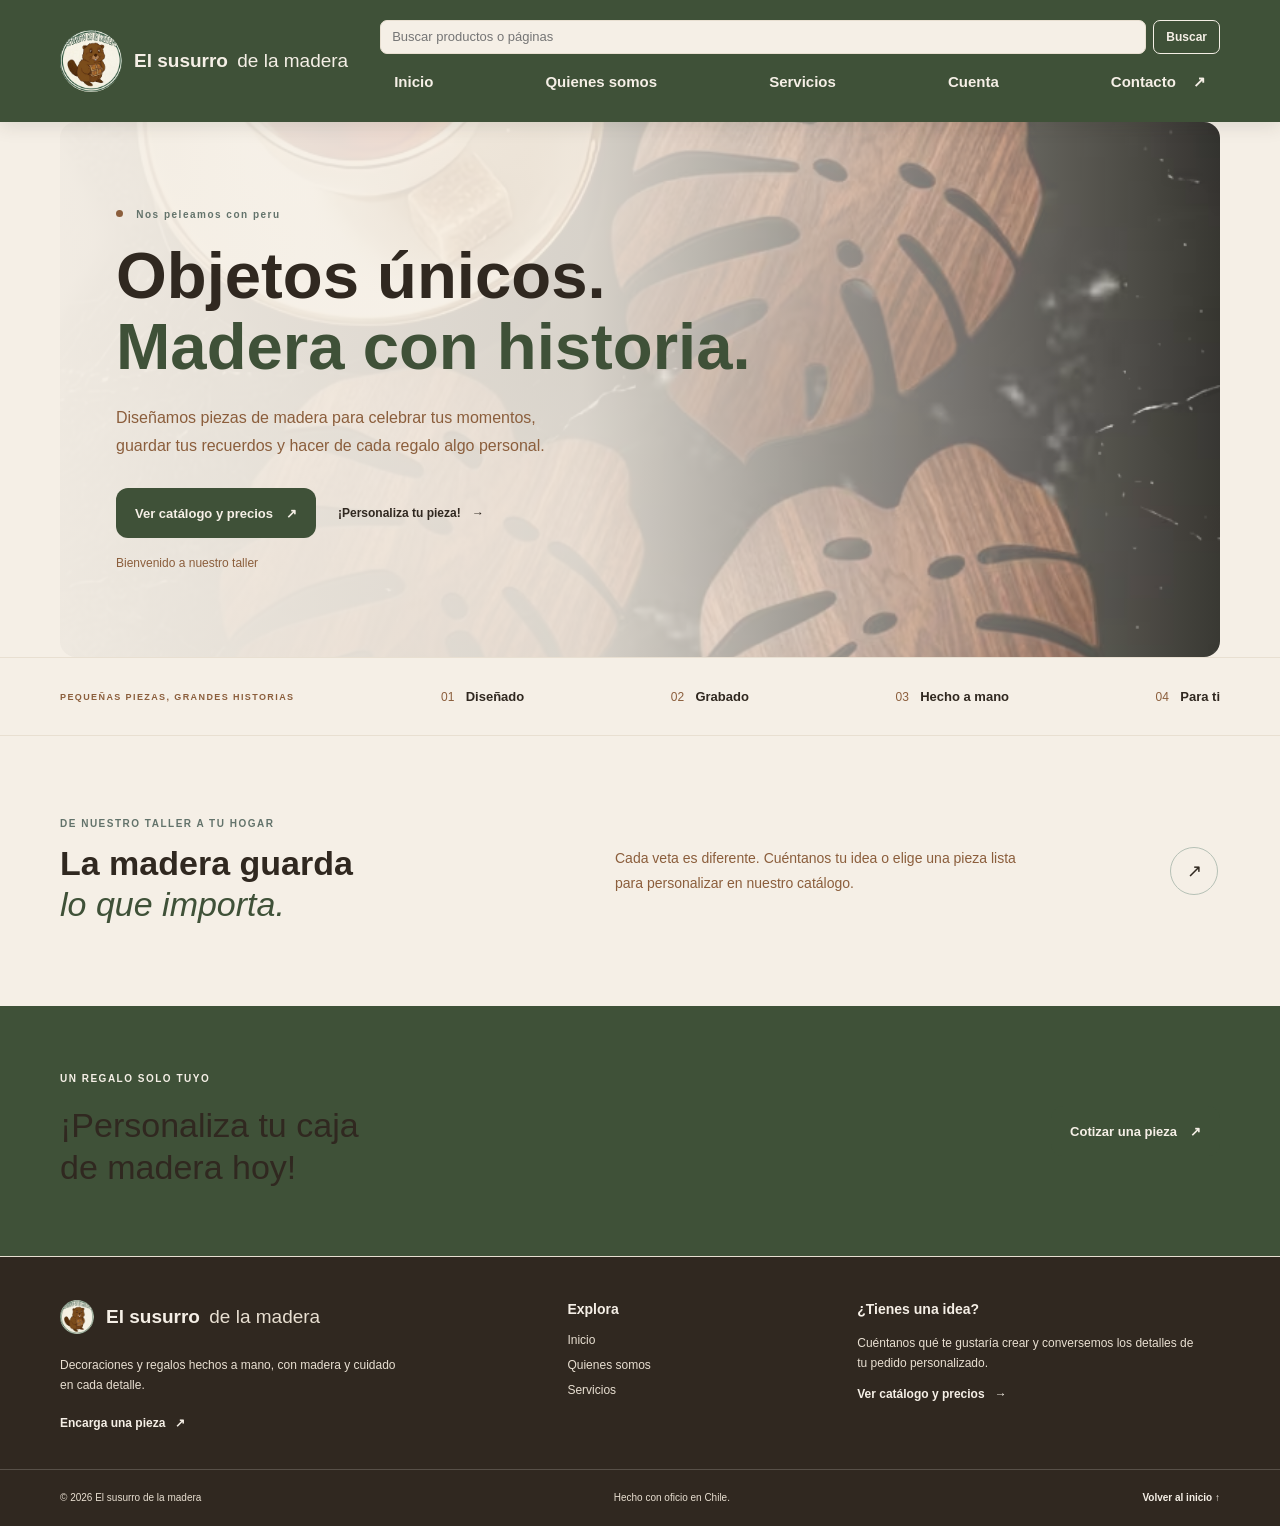
==== commit 0f664c49: "totalmente necesario xD" ====
--- a/index.html
+++ b/index.html
@@ -22,7 +22,7 @@
     <main>
         <section class="home-hero page-wrap">
             <div class="hero-copy">
-                <p class="eyebrow"><span class="eyebrow-dot"></span> HECHO A MANO EN PERU :></p>
+                <p class="eyebrow"><span class="eyebrow-dot"></span> Nos peleamos con peru </p>
                 <h1>Objetos únicos.<br><span>Madera con historia.</span></h1>
                 <p class="hero-intro">Diseñamos piezas de madera para celebrar tus momentos, guardar tus recuerdos y hacer de cada regalo algo personal.</p>
                 <div class="hero-actions"><a class="button button-dark" href="servicios.html">Ver catálogo y precios <span aria-hidden="true">↗</span></a><a class="text-link" href="contacto.html">¡Personaliza tu pieza! <span aria-hidden="true">→</span></a></div>
